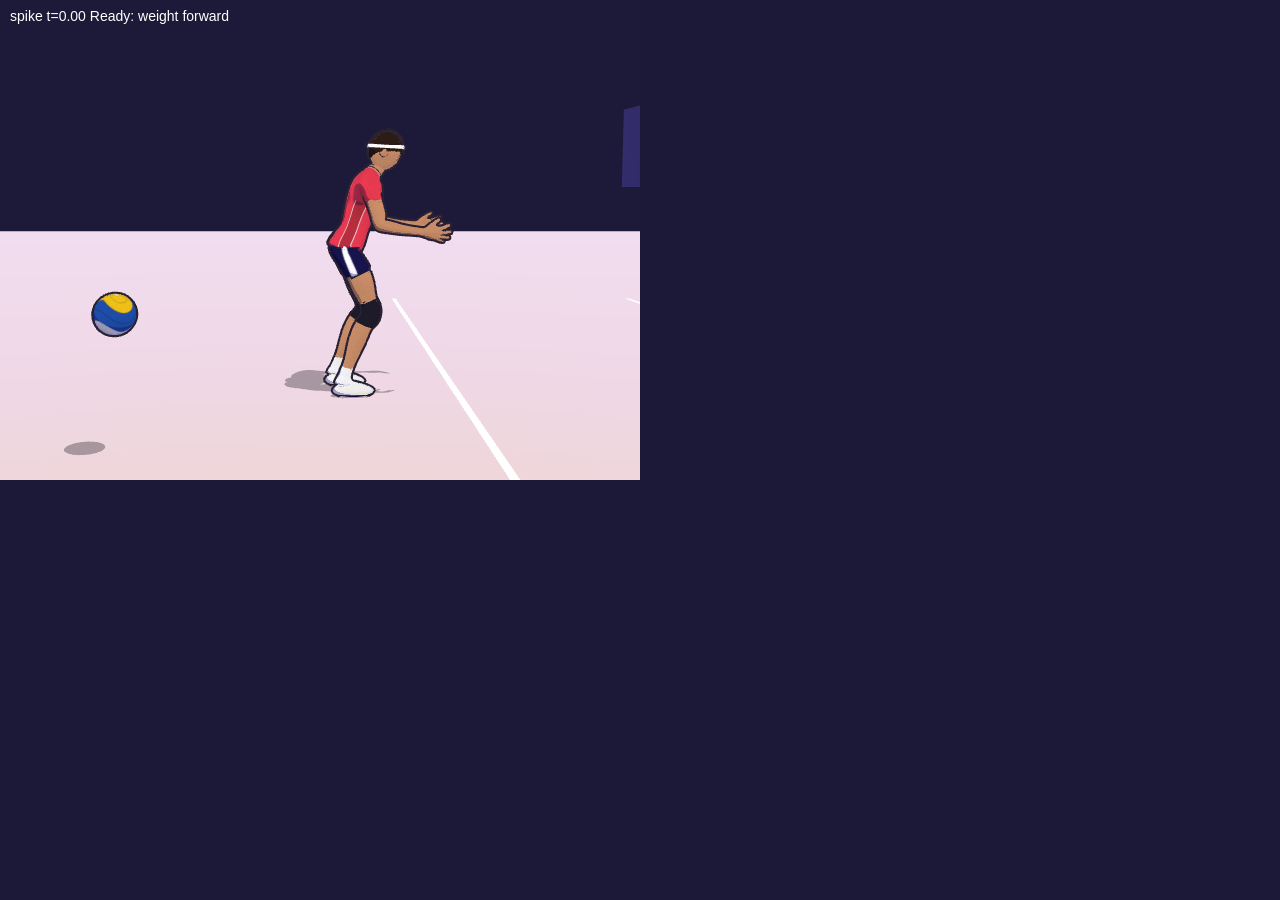
==== tools/viewer.html @ 7a7cb0c7 "Add files via upload" ====
<!doctype html>
<html><head><meta charset="utf-8"><title>Athlete viewer</title>
<style>html,body{margin:0;background:#1b1838;color:#fff;font:14px sans-serif}canvas{display:block}#lab{position:fixed;left:10px;top:8px}</style></head>
<body><canvas id="c"></canvas><div id="lab"></div>
<script src="../js/player-data.js"></script>
<script src="../js/gl.js"></script>
<script src="../js/athlete.js"></script>
<script src="../js/locker.js"></script>
<script>
/* Dev viewer for the 3D players.
   ?clip=spike&t=1.9&view=side|front|back|three&w=640&h=480&look=...json&lefty=1&anim=1
   window.render(t) re-poses deterministically (used by the headless checks in tools/). */
(function(){
const q=new URLSearchParams(location.search),G=VB.GL,W=+q.get("w")||640,H=+q.get("h")||480;
const cv=document.getElementById("c"),R=G.renderer(cv,{preserve:true});R.setSize(W,H,1);
const scene={root:new G.Node(),clear:[.11,.1,.22,1],light:{sky:"#9aa0d8",gnd:"#3a2f55",d1:[.5,1,.6],c1:"#fff4e6",d2:[-.6,.4,-.5],c2:"#5560a0",rim:"#7a6cff"},shadow:{dir:[.3,1,.25],opacity:.3},exposure:1.05};
const floor=new G.Node(G.plane(40,40),G.mat({color:"#c98a52",rough:.8}));scene.root.add(floor);
// court lines for scale: net plane at x=0, 3 m line, end line
[[0,.06],[-3,.05],[-9,.05]].forEach(([x,w])=>{const n=new G.Node(G.plane(w,9),G.mat({color:"#ffffff",unlit:true}));n.pos=[x,.003,0];scene.root.add(n);});
const net=new G.Node(G.box(.02,1,9.5),G.mat({color:"#222",transparent:true,opacity:.35}));net.pos=[0,2.43-.5,0];scene.root.add(net);
const look=Object.assign(VB.lookOpts(JSON.parse(q.get("look")||"{}")),{jersey:q.get("jersey")||"#ec3b52",number:7,lefty:q.get("lefty")==="1",clip:q.get("clip")||"spike"});
const pl=VB.Athlete.player(Object.assign({natural:q.get("natural")!=="0"},look));scene.root.add(pl.root);
const cam={fov:35,pos:[0,1.4,6],target:[0,1,0]};
function frameCam(){if((q.get('view')||'')==='face'){const W=pl.a.W,i=VB.Athlete.BONES.indexOf('head'),h=[W.p[i*3],W.p[i*3+1]+.08,W.p[i*3+2]];const d=+q.get('dist')||.75;cam.target=h;cam.pos=[h[0]+d*.85,h[1]+.03,h[2]+d*.45];return;}const P=pl.a.pelvis.pos,v=q.get("view")||"side",d=+q.get("dist")||5.2,ty=Math.max(.95,P[1]);
  const dir={side:[0,0,1],front:[1,0,0],back:[-1,0,0],three:[.7,0,.7],other:[0,0,-1]}[v]||[0,0,1];
  const T=q.get('ty')?+q.get('ty'):ty;cam.target=[P[0],T,P[2]];cam.pos=[P[0]+dir[0]*d,T+(q.get('ty')?.05:.35),P[2]+dir[2]*d];}
window.render=function(t){pl.snap&&pl.snap();pl.t=t;const P=pl.update(0);frameCam();R.render(scene,cam);document.getElementById("lab").textContent=(q.get("clip")||"spike")+"  t="+t.toFixed(2)+"  "+(pl.label||"");return true;};
window.info=function(){return {dur:pl.clip.dur,contact:pl.clip.contact};};
window.pl=pl;window.VBready=true;
if(q.get("anim")==="1"){let t0=performance.now();const loop=()=>{render(((performance.now()-t0)/1000)%pl.clip.dur);requestAnimationFrame(loop);};loop();}
else render(+q.get("t")||0);
})();
</script></body></html>
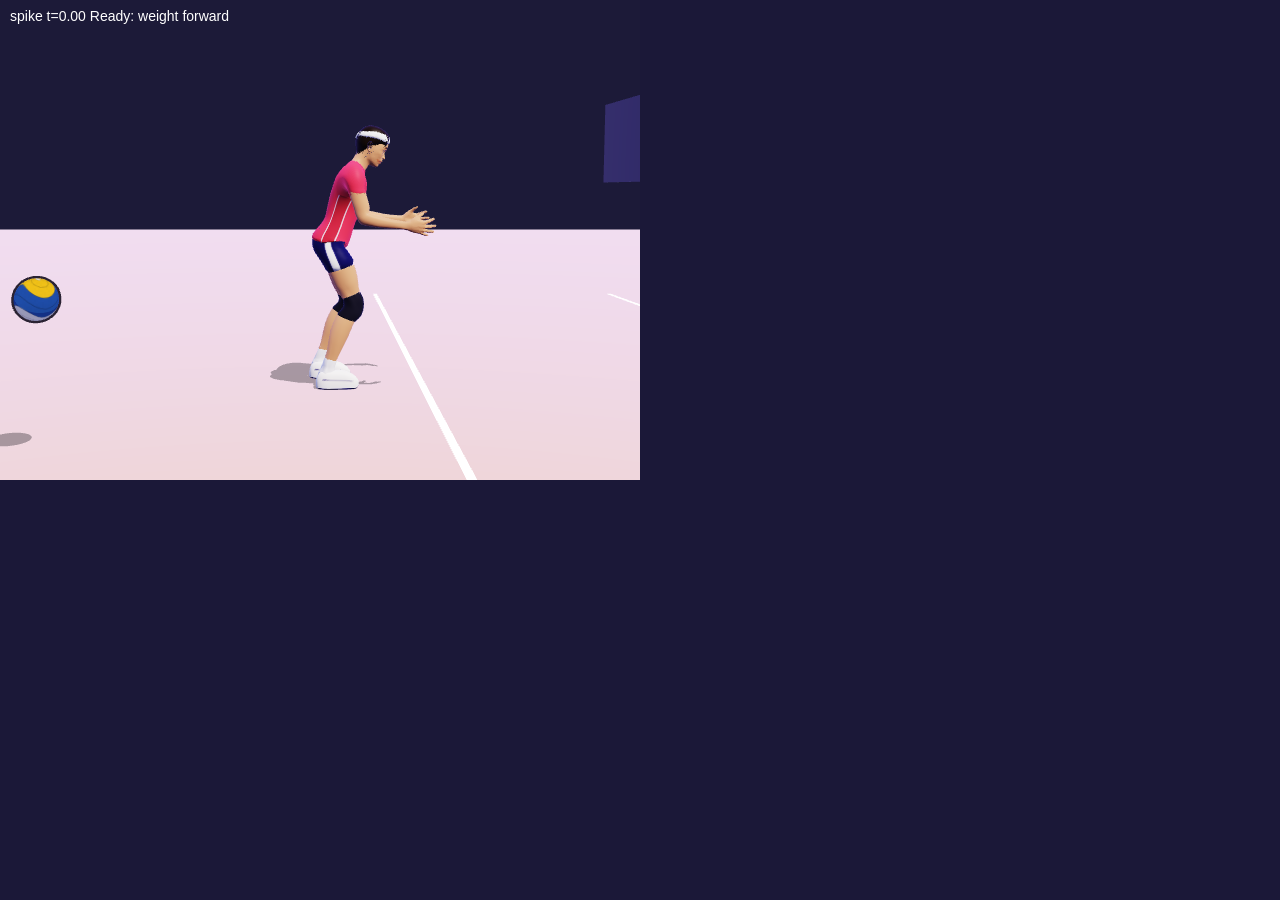
==== commit 75b859b8: "Add files via upload" ====
--- a/tools/viewer.html
+++ b/tools/viewer.html
@@ -8,7 +8,7 @@
 <script src="../js/locker.js"></script>
 <script>
 /* Dev viewer for the 3D players.
-   ?clip=spike&t=1.9&view=side|front|back|three&w=640&h=480&look=...json&lefty=1&anim=1
+   ?clip=spike&t=1.9&view=side|front|back|three&w=640&h=480&look=...json&lefty=1&anim=1&art=real|anime
    window.render(t) re-poses deterministically (used by the headless checks in tools/). */
 (function(){
 const q=new URLSearchParams(location.search),G=VB.GL,W=+q.get("w")||640,H=+q.get("h")||480;
@@ -18,13 +18,15 @@
 // court lines for scale: net plane at x=0, 3 m line, end line
 [[0,.06],[-3,.05],[-9,.05]].forEach(([x,w])=>{const n=new G.Node(G.plane(w,9),G.mat({color:"#ffffff",unlit:true}));n.pos=[x,.003,0];scene.root.add(n);});
 const net=new G.Node(G.box(.02,1,9.5),G.mat({color:"#222",transparent:true,opacity:.35}));net.pos=[0,2.43-.5,0];scene.root.add(net);
-const look=Object.assign(VB.lookOpts(JSON.parse(q.get("look")||"{}")),{jersey:q.get("jersey")||"#ec3b52",number:7,lefty:q.get("lefty")==="1",clip:q.get("clip")||"spike"});
+const look=Object.assign(VB.lookOpts(Object.assign({},JSON.parse(q.get("look")||"{}"),q.get("art")?{art:q.get("art")}:{})),{jersey:q.get("jersey")||"#ec3b52",number:7,lefty:q.get("lefty")==="1",clip:q.get("clip")||"spike"});
 const pl=VB.Athlete.player(Object.assign({natural:q.get("natural")!=="0"},look));scene.root.add(pl.root);
 const cam={fov:35,pos:[0,1.4,6],target:[0,1,0]};
 function frameCam(){if((q.get('view')||'')==='face'){const W=pl.a.W,i=VB.Athlete.BONES.indexOf('head'),h=[W.p[i*3],W.p[i*3+1]+.08,W.p[i*3+2]];const d=+q.get('dist')||.75;cam.target=h;cam.pos=[h[0]+d*.85,h[1]+.03,h[2]+d*.45];return;}const P=pl.a.pelvis.pos,v=q.get("view")||"side",d=+q.get("dist")||5.2,ty=Math.max(.95,P[1]);
   const dir={side:[0,0,1],front:[1,0,0],back:[-1,0,0],three:[.7,0,.7],other:[0,0,-1]}[v]||[0,0,1];
   const T=q.get('ty')?+q.get('ty'):ty;cam.target=[P[0],T,P[2]];cam.pos=[P[0]+dir[0]*d,T+(q.get('ty')?.05:.35),P[2]+dir[2]*d];}
 window.render=function(t){pl.snap&&pl.snap();pl.t=t;const P=pl.update(0);frameCam();R.render(scene,cam);document.getElementById("lab").textContent=(q.get("clip")||"spike")+"  t="+t.toFixed(2)+"  "+(pl.label||"");return true;};
+// step(dt): play forward like the app does (runtime layers such as the eased gaze and breathing run), then draw
+window.step=function(dt){pl.update(dt);frameCam();R.render(scene,cam);document.getElementById("lab").textContent=(q.get("clip")||"spike")+"  t="+pl.t.toFixed(2)+"  "+(pl.label||"");return true;};
 window.info=function(){return {dur:pl.clip.dur,contact:pl.clip.contact};};
 window.pl=pl;window.VBready=true;
 if(q.get("anim")==="1"){let t0=performance.now();const loop=()=>{render(((performance.now()-t0)/1000)%pl.clip.dur);requestAnimationFrame(loop);};loop();}
